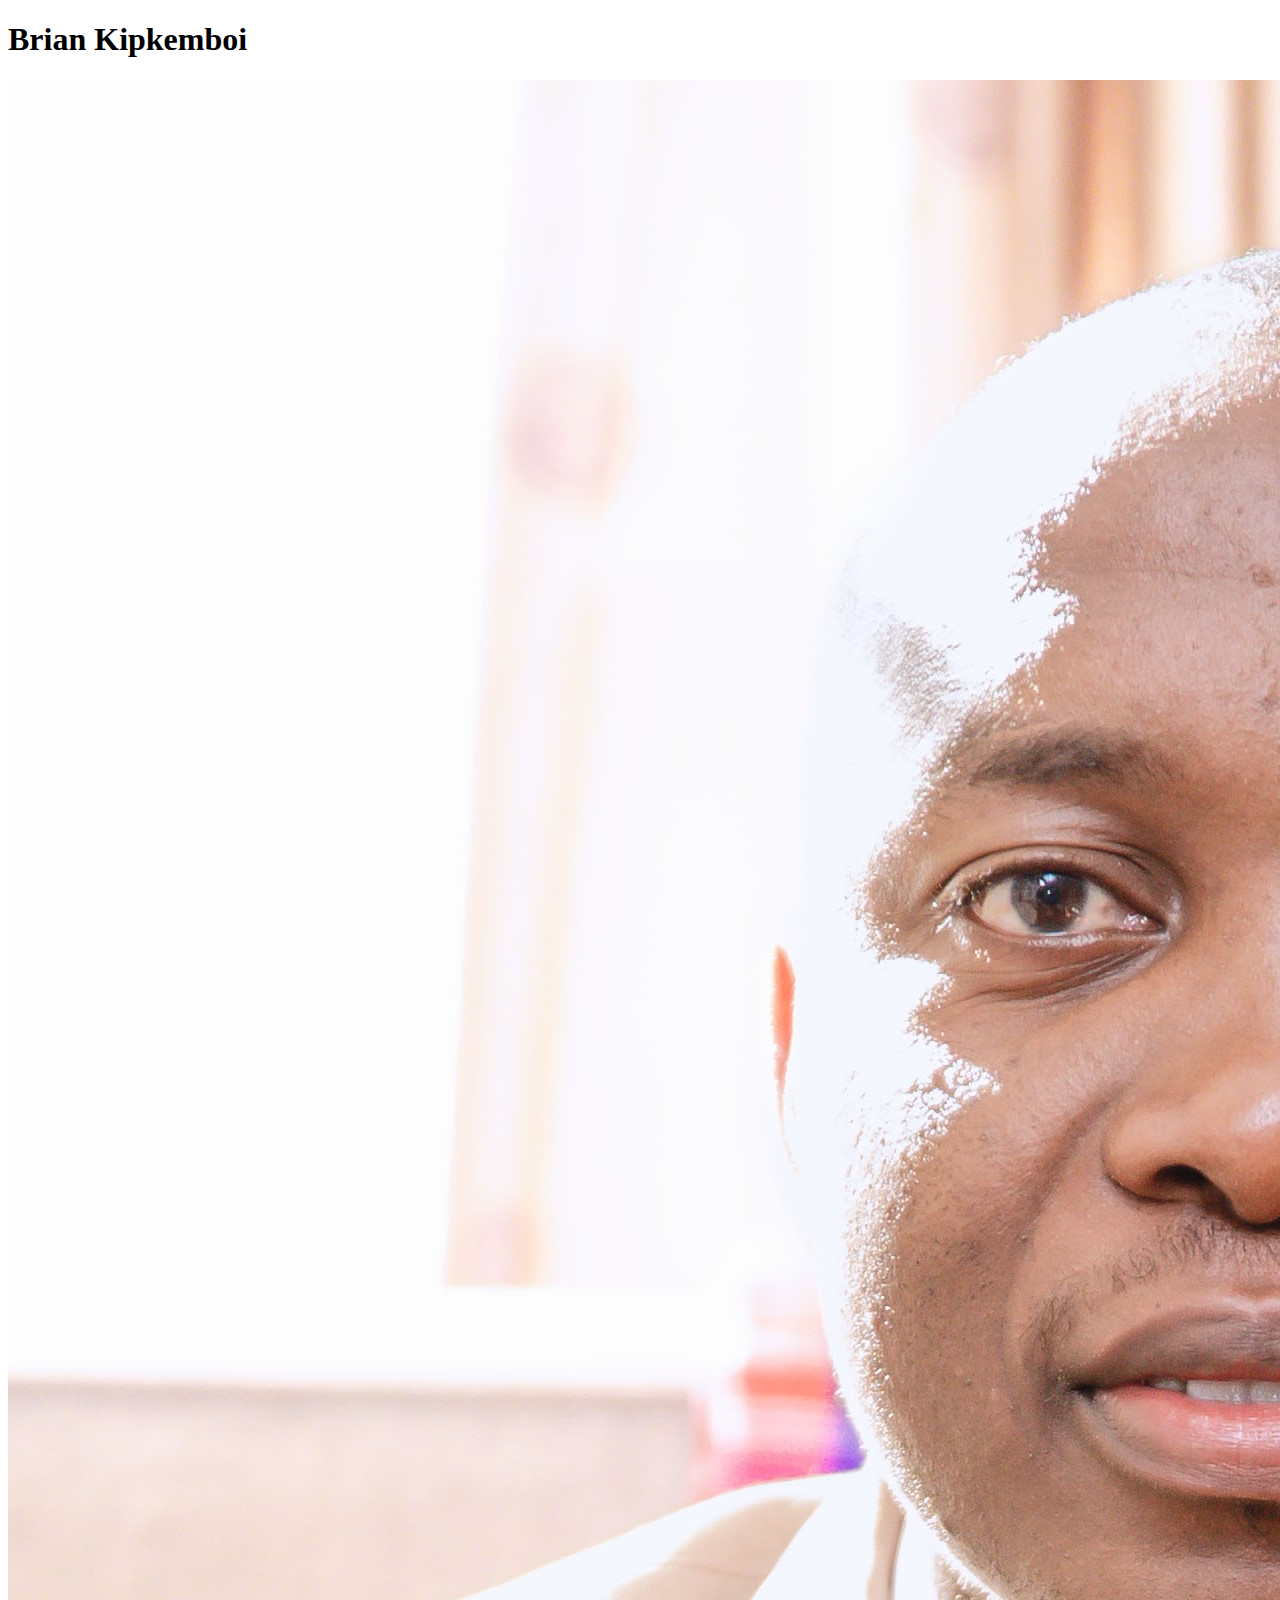
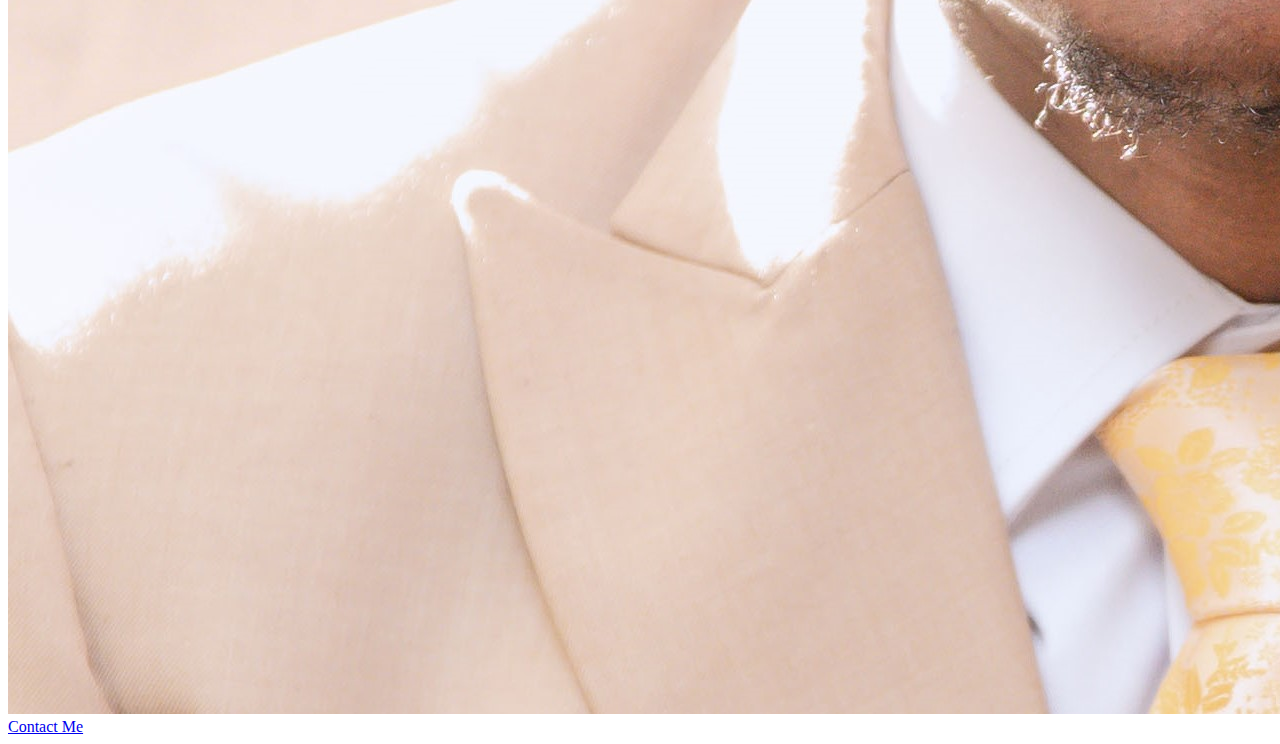
==== Webpages/index.html @ 75f8d3c9 "Understanding Boiler Plate" ====
<!DOCTYPE html>
<html lang="en">
<head>
    <meta charset="UTF-8">
    <meta name="viewport" content="width=device-width, initial-scale=1.0">
    <title>Brian Kipkemboi</title>
</head>
<body>
    <h1>Brian Kipkemboi</h1>
    <a href="./public/about.html"><img  src="./assets/Brian.jpg" /></a>
    <a href="./public/contact.html">Contact Me</a>
    
</body>
</html>
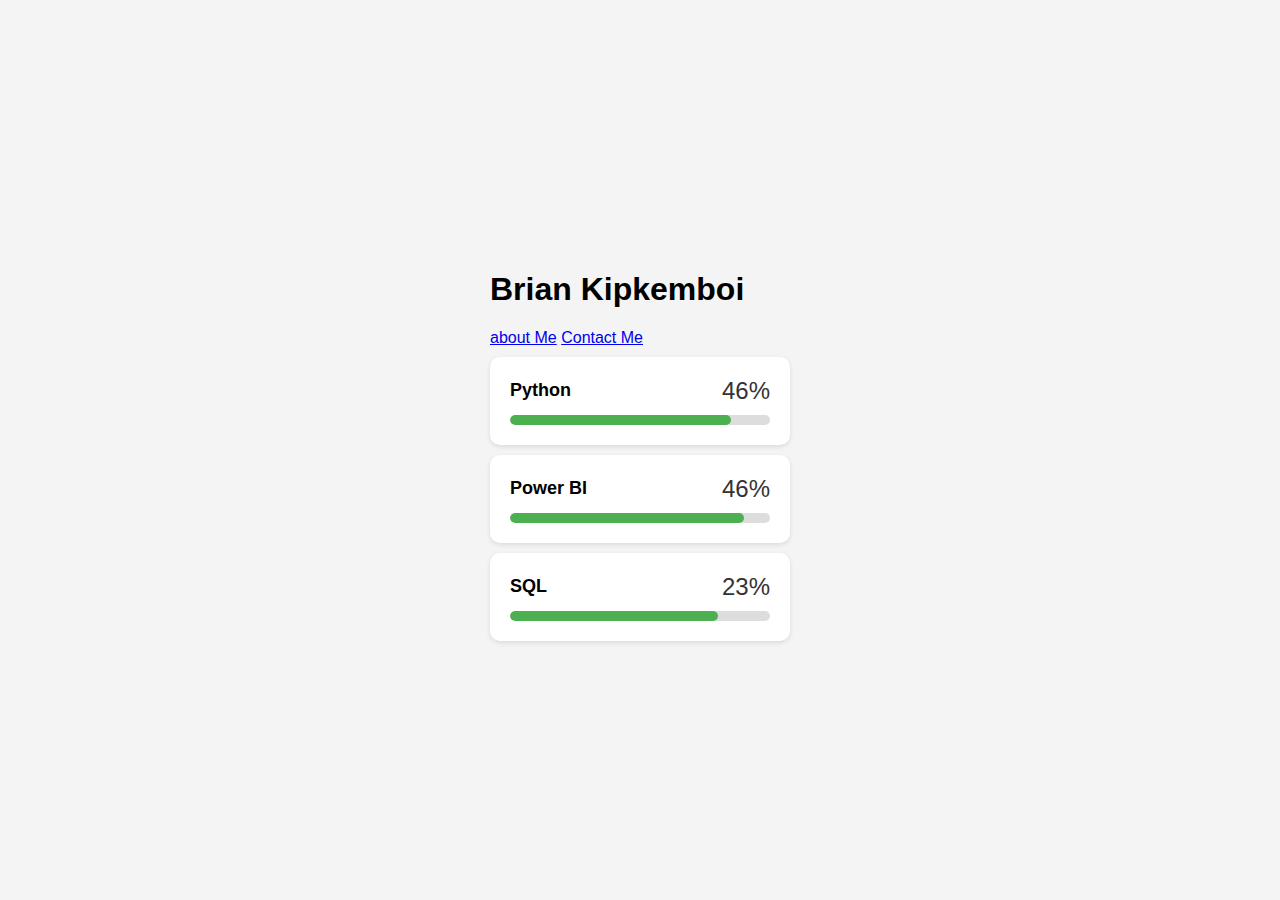
==== commit a60e1ae5: "Adding new features" ====
--- a/Webpages/index.html
+++ b/Webpages/index.html
@@ -3,12 +3,45 @@
 <head>
     <meta charset="UTF-8">
     <meta name="viewport" content="width=device-width, initial-scale=1.0">
+    <link rel="stylesheet" href="./styles/style.css">
     <title>Brian Kipkemboi</title>
 </head>
 <body>
-    <h1>Brian Kipkemboi</h1>
-    <a href="./public/about.html"><img  src="./assets/Brian.jpg" /></a>
-    <a href="./public/contact.html">Contact Me</a>
-    
+   
+
+    <div class="skill-container">
+        <h1>Brian Kipkemboi</h1>
+        <a href="./public/about.html">about Me</a>
+        <a href="./public/contact.html">Contact Me</a>
+        
+        <div class="skill">
+            <div class="skill-header">
+                <h3>Python</h3>
+                <span class="counter" data-target="85">0%</span>
+            </div>
+            <div class="progress-bar">
+                <div class="progress" style="width: 0;"></div>
+            </div>
+        </div>
+        <div class="skill">
+            <div class="skill-header">
+                <h3>Power BI</h3>
+                <span class="counter" data-target="90">0%</span>
+            </div>
+            <div class="progress-bar">
+                <div class="progress" style="width: 0;"></div>
+            </div>
+        </div>
+        <div class="skill">
+            <div class="skill-header">
+                <h3>SQL</h3>
+                <span class="counter" data-target="80">0%</span>
+            </div>
+            <div class="progress-bar">
+                <div class="progress" style="width: 0;"></div>
+            </div>
+        </div>
+    </div>
+      <script src="script.js"></script>
 </body>
 </html>--- a/Webpages/styles/style.css
+++ b/Webpages/styles/style.css
@@ -0,0 +1,53 @@
+body {
+    font-family: Arial, sans-serif;
+    background-color: #f4f4f4;
+    display: flex;
+    justify-content: center;
+    align-items: center;
+    height: 100vh;
+    margin: 0;
+}
+
+.skill-container {
+    width: 300px;
+}
+
+.skill {
+    background-color: #fff;
+    padding: 20px;
+    margin: 10px 0;
+    border-radius: 10px;
+    box-shadow: 0 2px 5px rgba(0, 0, 0, 0.1);
+}
+
+.skill-header {
+    display: flex;
+    justify-content: space-between;
+    align-items: center;
+}
+
+.skill-header h3 {
+    margin: 0;
+    font-size: 18px;
+}
+
+.counter {
+    font-size: 24px;
+    color: #333;
+}
+
+.progress-bar {
+    width: 100%;
+    height: 10px;
+    background-color: #ddd;
+    border-radius: 5px;
+    margin-top: 10px;
+    overflow: hidden;
+}
+
+.progress {
+    height: 100%;
+    background-color: #4caf50;
+    border-radius: 5px;
+    transition: width 2s ease;
+}
